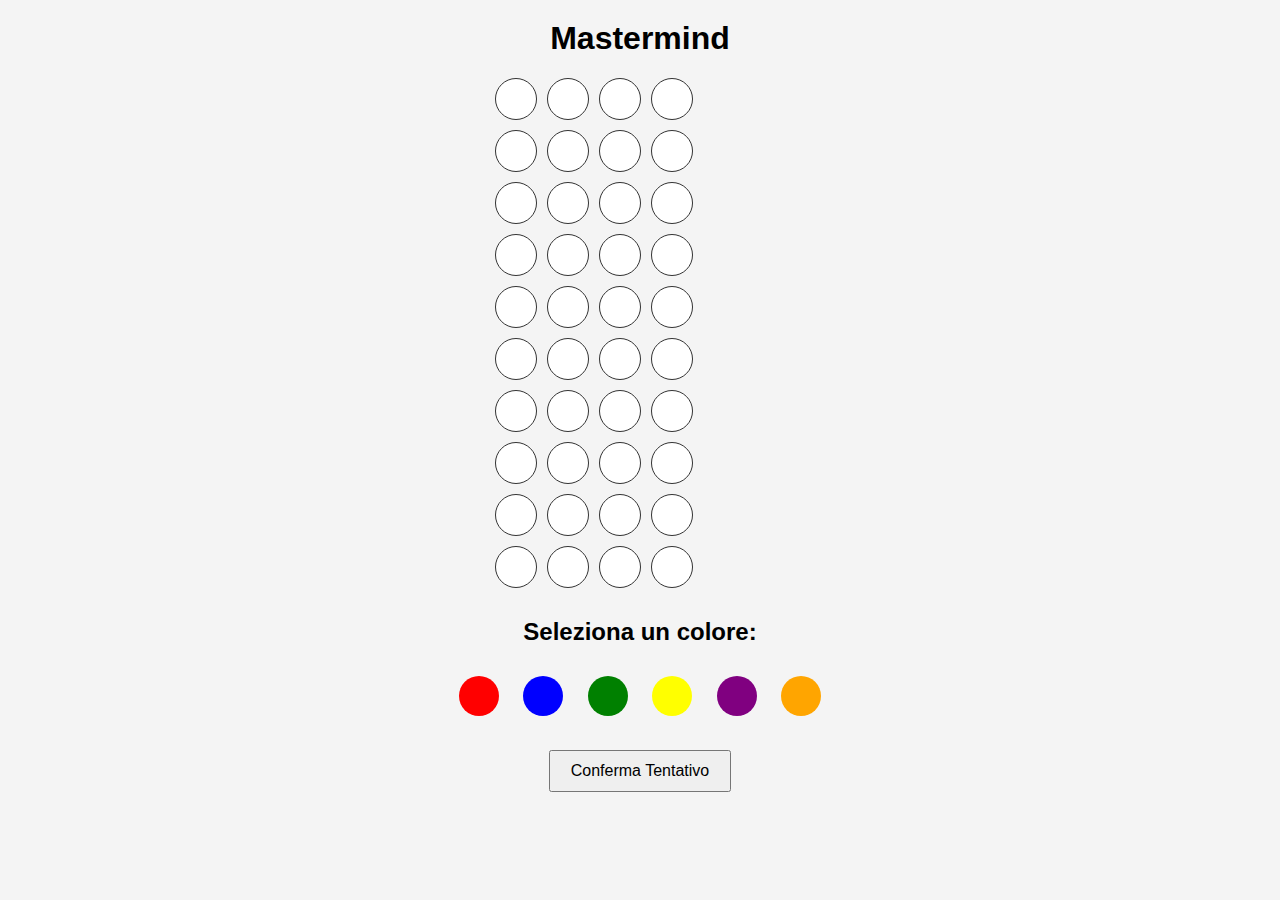
==== index.html @ 3974db74 "Add basic logic" ====
<!DOCTYPE html>
<html lang="en">

<head>
    <meta charset="UTF-8">
    <meta name="viewport" content="width=device-width, initial-scale=1.0">
    <title>Gioco mastermind</title>
    <link rel="stylesheet" href="styles/styles.css">
</head>

<body>
    <h1>Mastermind</h1>

    <div id="game-board">
        <!-- Le righe dei tentativi verranno generate dinamicamente -->
    </div>

    <div id="color-selector">
        <h2>Seleziona un colore:</h2>
        <div class="color-ball red" data-color="red"></div>
        <div class="color-ball blue" data-color="blue"></div>
        <div class="color-ball green" data-color="green"></div>
        <div class="color-ball yellow" data-color="yellow"></div>
        <div class="color-ball purple" data-color="purple"></div>
        <div class="color-ball orange" data-color="orange"></div>
    </div>

    <button id="submit-guess">Conferma Tentativo</button>

    <script src="js/game.js"></script>
</body>

</html>
---- styles/styles.css ----
body {
    font-family: Arial, sans-serif;
    text-align: center;
    background-color: #f4f4f4;
}

h1 {
    margin-top: 20px;
}

#game-board {
    margin: 20px auto;
    width: 300px;
    display: flex;
    flex-direction: column;
}

.row {
    display: flex;
    margin-bottom: 10px;
}

.hole {
    width: 40px;
    height: 40px;
    margin: 0 5px;
    border-radius: 50%;
    border: 1px solid #333;
    background-color: white;
}

.color-ball {
    width: 40px;
    height: 40px;
    border-radius: 50%;
    display: inline-block;
    margin: 10px;
    cursor: pointer;
}

.red { background-color: red; }
.blue { background-color: blue; }
.green { background-color: green; }
.yellow { background-color: yellow; }
.purple { background-color: purple; }
.orange { background-color: orange; }

#submit-guess {
    margin-top: 20px;
    padding: 10px 20px;
    font-size: 16px;
    cursor: pointer;
}
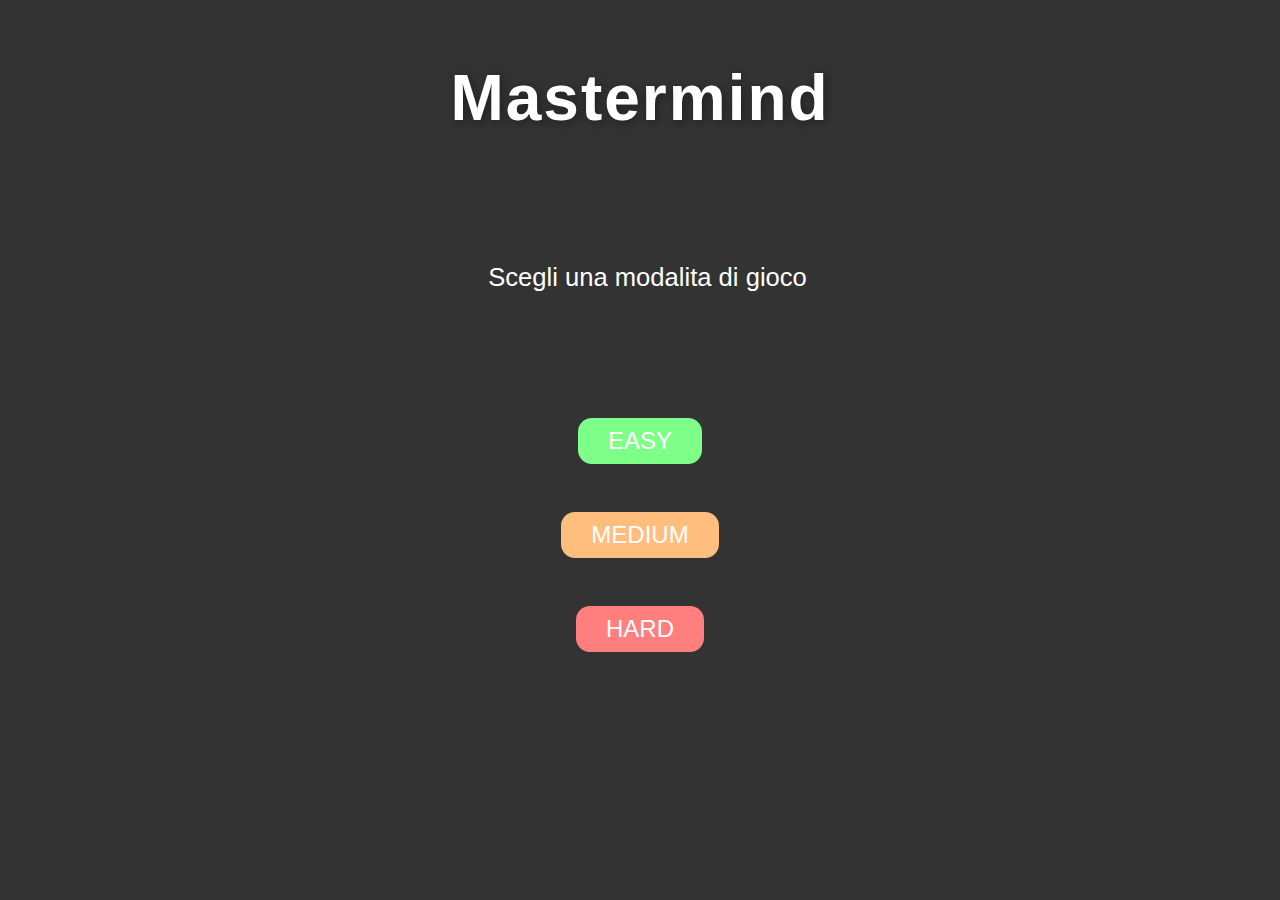
==== commit e1a3058b: "Creata la homepage e la creazione della pagina di gioco in base alla difficolta scelta" ====
--- a/index.html
+++ b/index.html
@@ -3,31 +3,37 @@
 
 <head>
     <meta charset="UTF-8">
-    <meta name="viewport" content="width=device-width, initial-scale=1.0">
-    <title>Gioco mastermind</title>
-    <link rel="stylesheet" href="styles/styles.css">
+    <meta name="viewport" content="width=device-width, initial-scale=1">
+    <title>Mastermind Homepage</title>
+    <link href="styles/homepage.css" rel="stylesheet">
+    <link href="https://cdn.jsdelivr.net/npm/bootstrap@5.3.3/dist/css/bootstrap.min.css" rel="stylesheet"
+        integrity="sha384-QWTKZyjpPEjISv5WaRU9OFeRpok6YctnYmDr5pNlyT2bRjXh0JMhjY6hW+ALEwIH" crossorigin="anonymous">
+    <link href="styles/homepage.css" rel="stylesheet">
+
 </head>
 
 <body>
-    <h1>Mastermind</h1>
+    <div class="container">
+        <a href="https://en.wikipedia.org/wiki/Mastermind_(board_game)" style="text-decoration: none;">
+            <h1 class="title">Mastermind</h1>
+        </a>
 
-    <div id="game-board">
-        <!-- Le righe dei tentativi verranno generate dinamicamente -->
+        <div class="container">
+            <p class="difficultyparagraph">Scegli una modalita di gioco</p>
+        </div>
+
+        <div class="buttonscontainer">
+            <div class="container mb-5">
+                <a href="html/game.html?difficulty=easy" class="btn easybutton">EASY</a>
+            </div>
+            <div class="container mt-5 mb-5">
+                <a href="html/game.html?difficulty=medium" class="btn mediumbutton">MEDIUM</a>
+            </div>
+            <div class="container mt-5">
+                <a href="html/game.html?difficulty=hard" class="btn hardbutton">HARD</a>
+            </div>
+        </div>
     </div>
-
-    <div id="color-selector">
-        <h2>Seleziona un colore:</h2>
-        <div class="color-ball red" data-color="red"></div>
-        <div class="color-ball blue" data-color="blue"></div>
-        <div class="color-ball green" data-color="green"></div>
-        <div class="color-ball yellow" data-color="yellow"></div>
-        <div class="color-ball purple" data-color="purple"></div>
-        <div class="color-ball orange" data-color="orange"></div>
-    </div>
-
-    <button id="submit-guess">Conferma Tentativo</button>
-
-    <script src="js/game.js"></script>
 </body>
 
 </html>
--- a/styles/homepage.css
+++ b/styles/homepage.css
@@ -0,0 +1,86 @@
+body {
+    background-color: #333; /* Dark background color */
+    font-family: 'Montserrat', sans-serif; /* Elegant sans-serif font */
+}
+
+.title {
+    font-size: 4rem; /* Larger font size for elegance */
+    font-weight: 700; /* Bold text */
+    color: #ffffff; /* Light gray color for contrast */
+    text-shadow: 2px 2px 10px rgba(0, 0, 0, 0.4); /* Subtle shadow for depth */
+    text-align: center; /* Center alignment */
+    letter-spacing: 2px; /* Space between letters */
+    transition: transform 0.3s ease, color 0.3s ease; /* Smooth transition for hover effect */
+    margin-top: 60px;
+}
+
+.title:hover {
+    transform: translateY(-5px); /* Slight upward movement on hover */
+    color: #d5e2ff; /* Change color on hover for interaction */
+}
+
+.difficultyparagraph {
+    font-size: 1.6rem; /* Larger font size */
+    line-height: 1.6; /* Increased line height for readability */
+    color: #ffffff; /* Dark gray text color */
+    margin-top: 120px; /* Space above the paragraph */
+    margin-bottom: 20px; /* Space below the paragraph */
+    padding-left: 15px; /* Padding inside the border */
+    text-align: center; /* Center alignment */
+}
+
+.buttonscontainer {
+    margin-top: 120px; /* Space above the paragraph */
+    text-align: center; /* Center alignment */
+}
+
+.easybutton {
+    background-color: #7eff87; /* Vibrant orange color */
+    color: #ffffff; /* White text */
+    font-size: 1.5rem; /* Larger text */
+    padding: 5px 30px; /* Padding around text */
+    border-radius: 14px; /* Rounded corners */
+    border: none; /* Remove border */
+    transition: all 0.3s ease; /* Smooth transition for hover effects */
+}
+
+.easybutton:hover {
+    background-color: #3fff4c; /* Darker orange on hover */
+    transform: translateY(-3px); /* Slight upward movement on hover */
+    color: #484848; /* White text */
+    box-shadow: 0 8px 20px rgb(18, 28, 21); /* Shadow effect on hover */
+}
+
+.mediumbutton {
+    background-color: #ffbe7e; /* Vibrant orange color */
+    color: #ffffff; /* White text */
+    font-size: 1.5rem; /* Larger text */
+    padding: 5px 30px; /* Padding around text */
+    border-radius: 14px; /* Rounded corners */
+    border: none; /* Remove border */
+    transition: all 0.3s ease; /* Smooth transition for hover effects */
+}
+
+.mediumbutton:hover {
+    background-color: #ffaf3f; /* Darker orange on hover */
+    transform: translateY(-3px); /* Slight upward movement on hover */
+    color: #3c3b3b; /* White text */
+    box-shadow: 0 8px 20px rgb(18, 28, 21); /* Shadow effect on hover */
+}
+
+.hardbutton {
+    background-color: #ff7e7e; /* Vibrant orange color */
+    color: #ffffff; /* White text */
+    font-size: 1.5rem; /* Larger text */
+    padding: 5px 30px; /* Padding around text */
+    border-radius: 14px; /* Rounded corners */
+    border: none; /* Remove border */
+    transition: all 0.3s ease; /* Smooth transition for hover effects */
+}
+
+.hardbutton:hover {
+    background-color: #ff4f3f; /* Darker orange on hover */
+    transform: translateY(-3px); /* Slight upward movement on hover */
+    color: #3c3b3b; /* White text */
+    box-shadow: 0 8px 20px rgb(18, 28, 21); /* Shadow effect on hover */
+}--- a/styles/homepage.css
+++ b/styles/homepage.css
@@ -0,0 +1,86 @@
+body {
+    background-color: #333; /* Dark background color */
+    font-family: 'Montserrat', sans-serif; /* Elegant sans-serif font */
+}
+
+.title {
+    font-size: 4rem; /* Larger font size for elegance */
+    font-weight: 700; /* Bold text */
+    color: #ffffff; /* Light gray color for contrast */
+    text-shadow: 2px 2px 10px rgba(0, 0, 0, 0.4); /* Subtle shadow for depth */
+    text-align: center; /* Center alignment */
+    letter-spacing: 2px; /* Space between letters */
+    transition: transform 0.3s ease, color 0.3s ease; /* Smooth transition for hover effect */
+    margin-top: 60px;
+}
+
+.title:hover {
+    transform: translateY(-5px); /* Slight upward movement on hover */
+    color: #d5e2ff; /* Change color on hover for interaction */
+}
+
+.difficultyparagraph {
+    font-size: 1.6rem; /* Larger font size */
+    line-height: 1.6; /* Increased line height for readability */
+    color: #ffffff; /* Dark gray text color */
+    margin-top: 120px; /* Space above the paragraph */
+    margin-bottom: 20px; /* Space below the paragraph */
+    padding-left: 15px; /* Padding inside the border */
+    text-align: center; /* Center alignment */
+}
+
+.buttonscontainer {
+    margin-top: 120px; /* Space above the paragraph */
+    text-align: center; /* Center alignment */
+}
+
+.easybutton {
+    background-color: #7eff87; /* Vibrant orange color */
+    color: #ffffff; /* White text */
+    font-size: 1.5rem; /* Larger text */
+    padding: 5px 30px; /* Padding around text */
+    border-radius: 14px; /* Rounded corners */
+    border: none; /* Remove border */
+    transition: all 0.3s ease; /* Smooth transition for hover effects */
+}
+
+.easybutton:hover {
+    background-color: #3fff4c; /* Darker orange on hover */
+    transform: translateY(-3px); /* Slight upward movement on hover */
+    color: #484848; /* White text */
+    box-shadow: 0 8px 20px rgb(18, 28, 21); /* Shadow effect on hover */
+}
+
+.mediumbutton {
+    background-color: #ffbe7e; /* Vibrant orange color */
+    color: #ffffff; /* White text */
+    font-size: 1.5rem; /* Larger text */
+    padding: 5px 30px; /* Padding around text */
+    border-radius: 14px; /* Rounded corners */
+    border: none; /* Remove border */
+    transition: all 0.3s ease; /* Smooth transition for hover effects */
+}
+
+.mediumbutton:hover {
+    background-color: #ffaf3f; /* Darker orange on hover */
+    transform: translateY(-3px); /* Slight upward movement on hover */
+    color: #3c3b3b; /* White text */
+    box-shadow: 0 8px 20px rgb(18, 28, 21); /* Shadow effect on hover */
+}
+
+.hardbutton {
+    background-color: #ff7e7e; /* Vibrant orange color */
+    color: #ffffff; /* White text */
+    font-size: 1.5rem; /* Larger text */
+    padding: 5px 30px; /* Padding around text */
+    border-radius: 14px; /* Rounded corners */
+    border: none; /* Remove border */
+    transition: all 0.3s ease; /* Smooth transition for hover effects */
+}
+
+.hardbutton:hover {
+    background-color: #ff4f3f; /* Darker orange on hover */
+    transform: translateY(-3px); /* Slight upward movement on hover */
+    color: #3c3b3b; /* White text */
+    box-shadow: 0 8px 20px rgb(18, 28, 21); /* Shadow effect on hover */
+}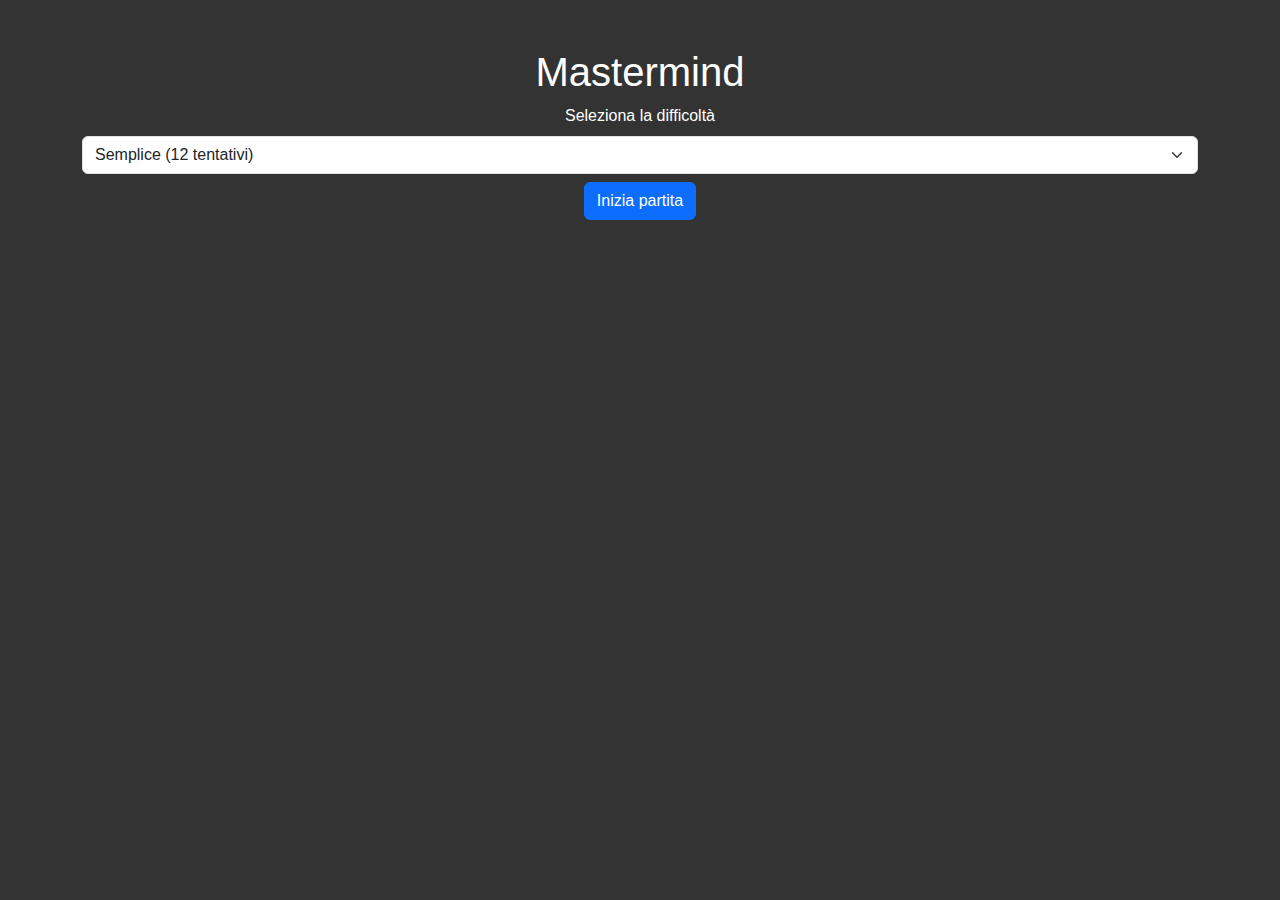
==== commit 4fceabef: "Finito" ====
--- a/index.html
+++ b/index.html
@@ -1,39 +1,40 @@
 <!DOCTYPE html>
 <html lang="en">
+<head>
+  <meta charset="UTF-8">
+  <meta name="viewport" content="width=device-width, initial-scale=1.0">
+  <title>Mastermind</title>
+  <link href="https://cdn.jsdelivr.net/npm/bootstrap@5.3.0/dist/css/bootstrap.min.css" rel="stylesheet">
+  <link rel="stylesheet" href="style.css">
+</head>
+<body>
+  <div class="container my-5">
+    <h1 class="text-center">Mastermind</h1>
+    
+    <div class="text-center mb-4">
+      <label for="difficulty" class="form-label">Seleziona la difficoltà</label>
+      <select id="difficulty" class="form-select">
+        <option value="12">Semplice (12 tentativi)</option>
+        <option value="8">Medio (8 tentativi)</option>
+        <option value="5">Difficile (5 tentativi)</option>
+      </select>
+      <button id="start-game" class="btn btn-primary mt-2">Inizia partita</button>
+    </div>
 
-<head>
-    <meta charset="UTF-8">
-    <meta name="viewport" content="width=device-width, initial-scale=1">
-    <title>Mastermind Homepage</title>
-    <link href="styles/homepage.css" rel="stylesheet">
-    <link href="https://cdn.jsdelivr.net/npm/bootstrap@5.3.3/dist/css/bootstrap.min.css" rel="stylesheet"
-        integrity="sha384-QWTKZyjpPEjISv5WaRU9OFeRpok6YctnYmDr5pNlyT2bRjXh0JMhjY6hW+ALEwIH" crossorigin="anonymous">
-    <link href="styles/homepage.css" rel="stylesheet">
+    <div id="game-board" class="text-center mb-4">
+    </div>
 
-</head>
+    <div id="color-buttons" class="text-center mb-3 d-none">
+      <p>Seleziona i colori :</p>
+      <div class="color-options"></div>
+      <button id="remove-color" class="btn btn-warning mt-2">Rimuovi ultimo</button>
+      <button id="submit-guess" class="btn btn-primary mt-2">Conferma</button>
+      <div id="selected-colors" class="mt-2"></div>
+    </div>
 
-<body>
-    <div class="container">
-        <a href="https://en.wikipedia.org/wiki/Mastermind_(board_game)" style="text-decoration: none;">
-            <h1 class="title">Mastermind</h1>
-        </a>
+    <div id="feedback" class="text-center"></div>
+  </div>
 
-        <div class="container">
-            <p class="difficultyparagraph">Scegli una modalita di gioco</p>
-        </div>
-
-        <div class="buttonscontainer">
-            <div class="container mb-5">
-                <a href="html/game.html?difficulty=easy" class="btn easybutton">EASY</a>
-            </div>
-            <div class="container mt-5 mb-5">
-                <a href="html/game.html?difficulty=medium" class="btn mediumbutton">MEDIUM</a>
-            </div>
-            <div class="container mt-5">
-                <a href="html/game.html?difficulty=hard" class="btn hardbutton">HARD</a>
-            </div>
-        </div>
-    </div>
+  <script src="script.js"></script>
 </body>
-
-</html>
+</html>--- a/style.css
+++ b/style.css
@@ -0,0 +1,63 @@
+/* General styling */
+body {
+    background-color: #333;
+    font-family: Arial, sans-serif;
+    color: white;
+  }
+  #game-board .guess-row {
+    display: flex;
+    justify-content: center;
+    margin: 10px 0;
+  }
+  
+  #game-board .guess {
+    width: 30px;
+    height: 30px;
+    margin: 0 5px;
+    border-radius: 50%;
+    display: inline-block;
+  }
+  
+  #game-board .feedback {
+    display: flex;
+    justify-content: center;
+    margin: 5px 0;
+  }
+  
+  #game-board .feedback .indicator {
+    width: 15px;
+    height: 15px;
+    border-radius: 50%;
+    margin: 0 2px;
+  }
+  
+  .correct-position {
+    background-color: black;
+  }
+  
+  .correct-color {
+    background-color: white;
+  }
+  
+  .color-options .color-button {
+    width: 40px;
+    height: 40px;
+    margin: 5px;
+    border-radius: 50%;
+    display: inline-block;
+    cursor: pointer;
+  }
+  
+  #selected-colors {
+    display: flex;
+    justify-content: center;
+    margin-top: 10px;
+  }
+  
+  #selected-colors .selected-color {
+    width: 30px;
+    height: 30px;
+    border-radius: 50%;
+    margin: 0 5px;
+    cursor: pointer;
+  }  